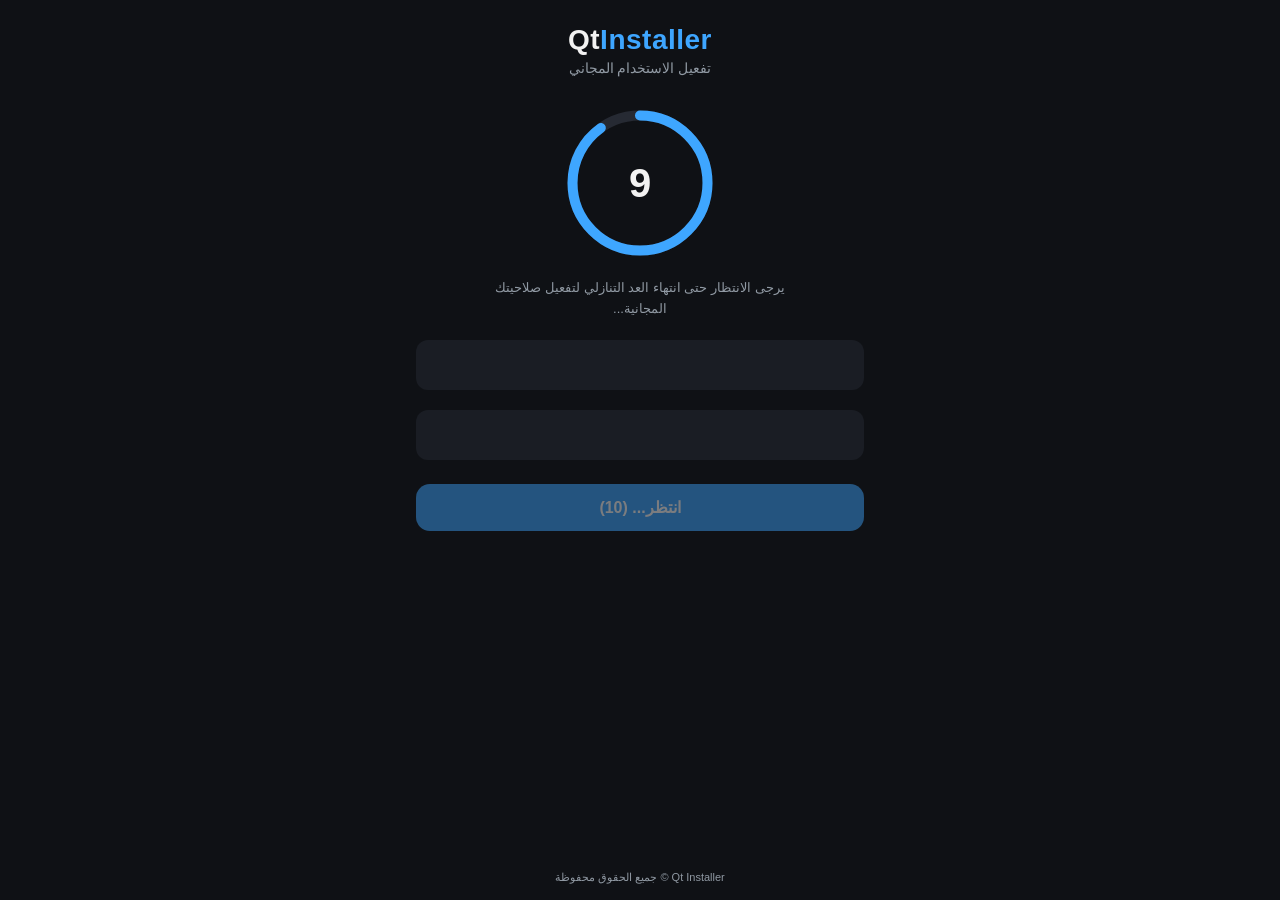
==== index.html @ 3e23455b "Add files via upload" ====
<!DOCTYPE html>
<html lang="ar" dir="rtl">
<head>
<meta charset="UTF-8">
<meta name="viewport" content="width=device-width, initial-scale=1.0, maximum-scale=1.0, user-scalable=no">
<title>Qt Installer - تفعيل الاستخدام المجاني</title>
<link rel="stylesheet" href="style.css">
<script src="https://telegram.org/js/telegram-web-app.js"></script>
</head>
<body>

  <!-- Popunder Ad -->
  <script src="https://pl29803499.effectivecpmnetwork.com/29/75/d4/2975d4821903bf0e219f9c1db479d063.js"></script>

  <div class="app">

    <header class="app-header">
      <div class="logo">Qt<span>Installer</span></div>
      <p class="subtitle">تفعيل الاستخدام المجاني</p>
    </header>

    <main class="app-main">

      <div class="timer-wrap">
        <svg class="timer-ring" viewBox="0 0 120 120">
          <circle class="timer-ring-bg" cx="60" cy="60" r="54"></circle>
          <circle id="timerRing" class="timer-ring-progress" cx="60" cy="60" r="54"></circle>
        </svg>
        <div class="timer-number" id="timerNumber">10</div>
      </div>

      <p class="hint" id="hintText">يرجى الانتظار حتى انتهاء العد التنازلي لتفعيل صلاحيتك المجانية...</p>

      <!-- مساحة إعلانية 1: Banner 320x50 -->
      <div class="ad-slot ad-banner" id="adBanner">
        <script type="text/javascript">
          atOptions = {
            'key' : 'fc81e16a4944e7d285538116a1a35cb9',
            'format' : 'iframe',
            'height' : 50,
            'width' : 320,
            'params' : {}
          };
        </script>
        <script src="https://www.highperformanceformat.com/fc81e16a4944e7d285538116a1a35cb9/invoke.js"></script>
      </div>

      <!-- مساحة إعلانية 2: Social Bar -->
      <div class="ad-slot ad-social" id="adSocial">
        <script src="https://pl30087110.effectivecpmnetwork.com/5b/ad/5d/5bad5d31b65e8fb591b62c84431245af.js"></script>
      </div>

      <button id="backButton" class="back-btn" disabled>
        <span id="backButtonText">انتظر... (10)</span>
      </button>

    </main>

    <footer class="app-footer">
      <span>Qt Installer &copy; جميع الحقوق محفوظة</span>
    </footer>

  </div>

  <script src="script.js"></script>
</body>
</html>
---- style.css ----
:root {
  --bg: var(--tg-theme-bg-color, #0f1115);
  --text: var(--tg-theme-text-color, #f2f2f2);
  --hint: var(--tg-theme-hint-color, #9099a3);
  --accent: var(--tg-theme-button-color, #3ea6ff);
  --accent-text: var(--tg-theme-button-text-color, #ffffff);
  --card: #1a1d24;
  --ring-bg: #262a33;
}

* {
  box-sizing: border-box;
  margin: 0;
  padding: 0;
}

html, body {
  height: 100%;
  background: var(--bg);
  color: var(--text);
  font-family: "Segoe UI", Tahoma, Geneva, Verdana, sans-serif;
  -webkit-font-smoothing: antialiased;
}

.app {
  min-height: 100vh;
  display: flex;
  flex-direction: column;
  align-items: center;
  padding: 24px 16px 16px;
  max-width: 480px;
  margin: 0 auto;
}

.app-header {
  text-align: center;
  margin-bottom: 24px;
}

.logo {
  font-size: 28px;
  font-weight: 800;
  letter-spacing: 0.5px;
  color: var(--text);
}

.logo span {
  color: var(--accent);
}

.subtitle {
  color: var(--hint);
  font-size: 14px;
  margin-top: 4px;
}

.app-main {
  width: 100%;
  display: flex;
  flex-direction: column;
  align-items: center;
  gap: 20px;
}

.timer-wrap {
  position: relative;
  width: 150px;
  height: 150px;
  display: flex;
  align-items: center;
  justify-content: center;
  margin-top: 8px;
}

.timer-ring {
  width: 100%;
  height: 100%;
  transform: rotate(-90deg);
}

.timer-ring-bg {
  fill: none;
  stroke: var(--ring-bg);
  stroke-width: 8;
}

.timer-ring-progress {
  fill: none;
  stroke: var(--accent);
  stroke-width: 8;
  stroke-linecap: round;
  stroke-dasharray: 339.29;
  stroke-dashoffset: 0;
  transition: stroke-dashoffset 1s linear;
}

.timer-number {
  position: absolute;
  font-size: 40px;
  font-weight: 700;
  color: var(--text);
}

.hint {
  text-align: center;
  color: var(--hint);
  font-size: 13px;
  line-height: 1.6;
  max-width: 320px;
}

.ad-slot {
  width: 100%;
  display: flex;
  align-items: center;
  justify-content: center;
  min-height: 50px;
  background: var(--card);
  border-radius: 12px;
  overflow: hidden;
  padding: 8px;
}

.back-btn {
  width: 100%;
  padding: 14px 20px;
  border: none;
  border-radius: 14px;
  background: var(--accent);
  color: var(--accent-text);
  font-size: 16px;
  font-weight: 700;
  cursor: pointer;
  transition: opacity 0.2s ease, transform 0.15s ease;
  margin-top: 4px;
}

.back-btn:disabled {
  opacity: 0.45;
  cursor: not-allowed;
}

.back-btn:not(:disabled):active {
  transform: scale(0.97);
}

.app-footer {
  margin-top: auto;
  padding-top: 24px;
  color: var(--hint);
  font-size: 11px;
  text-align: center;
}
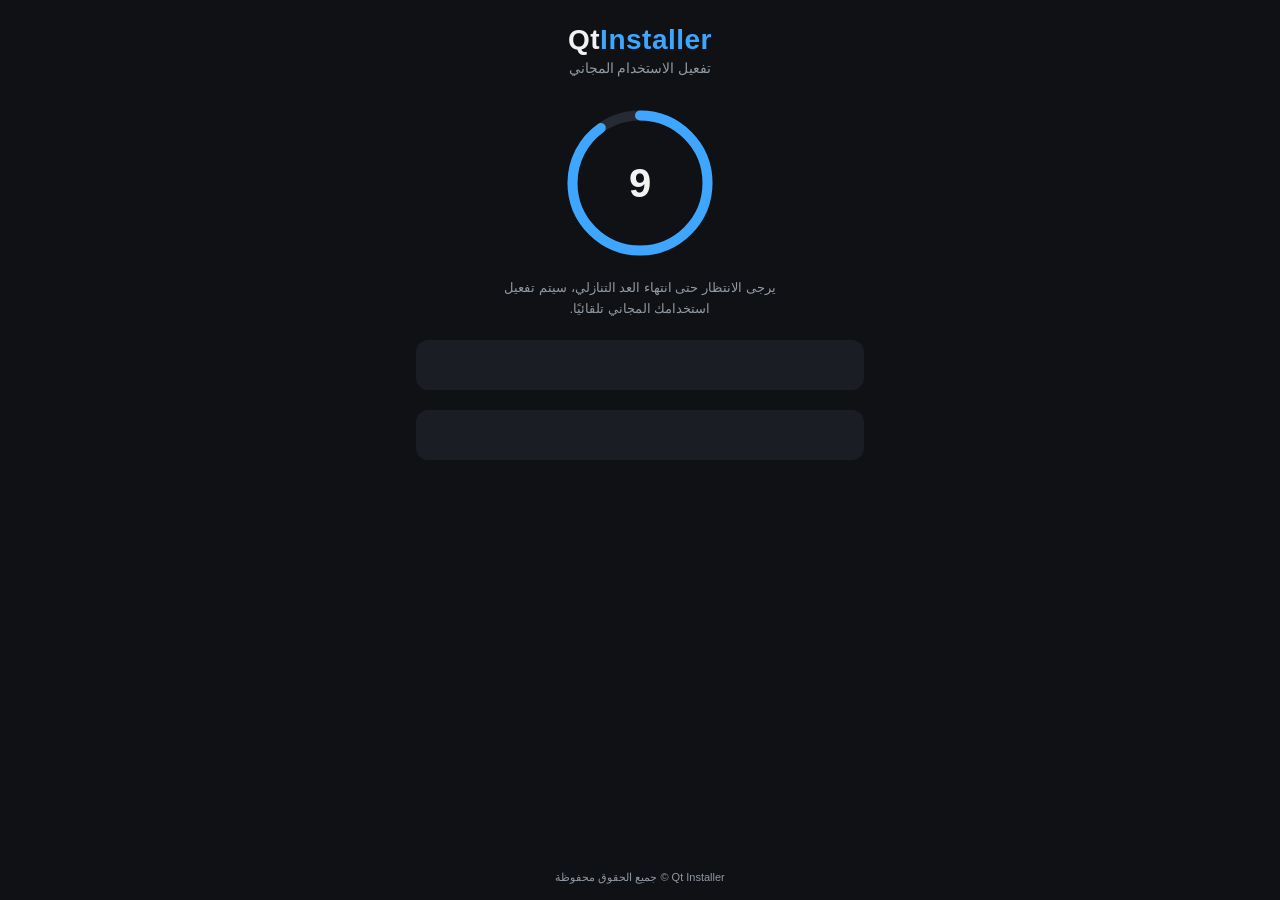
==== commit b7d93f67: "Add files via upload" ====
--- a/index.html
+++ b/index.html
@@ -29,7 +29,7 @@
         <div class="timer-number" id="timerNumber">10</div>
       </div>
 
-      <p class="hint" id="hintText">يرجى الانتظار حتى انتهاء العد التنازلي لتفعيل صلاحيتك المجانية...</p>
+      <p class="hint" id="hintText">يرجى الانتظار حتى انتهاء العد التنازلي، سيتم تفعيل استخدامك المجاني تلقائيًا.</p>
 
       <!-- مساحة إعلانية 1: Banner 320x50 -->
       <div class="ad-slot ad-banner" id="adBanner">
@@ -50,10 +50,6 @@
         <script src="https://pl30087110.effectivecpmnetwork.com/5b/ad/5d/5bad5d31b65e8fb591b62c84431245af.js"></script>
       </div>
 
-      <button id="backButton" class="back-btn" disabled>
-        <span id="backButtonText">انتظر... (10)</span>
-      </button>
-
     </main>
 
     <footer class="app-footer">
--- a/style.css
+++ b/style.css
@@ -121,29 +121,6 @@
   padding: 8px;
 }
 
-.back-btn {
-  width: 100%;
-  padding: 14px 20px;
-  border: none;
-  border-radius: 14px;
-  background: var(--accent);
-  color: var(--accent-text);
-  font-size: 16px;
-  font-weight: 700;
-  cursor: pointer;
-  transition: opacity 0.2s ease, transform 0.15s ease;
-  margin-top: 4px;
-}
-
-.back-btn:disabled {
-  opacity: 0.45;
-  cursor: not-allowed;
-}
-
-.back-btn:not(:disabled):active {
-  transform: scale(0.97);
-}
-
 .app-footer {
   margin-top: auto;
   padding-top: 24px;
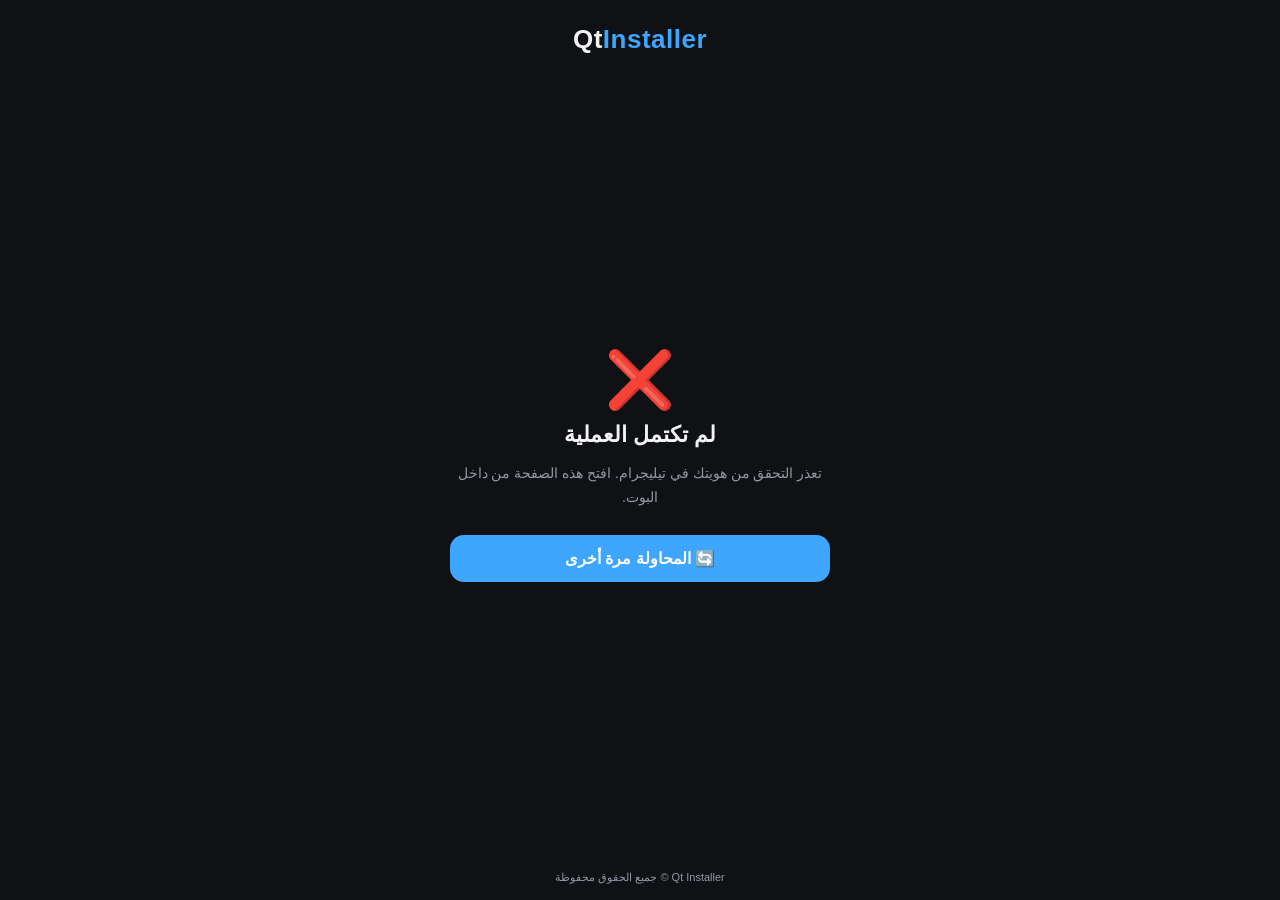
==== commit 98b3c834: "Add files via upload" ====
--- a/index.html
+++ b/index.html
@@ -3,52 +3,63 @@
 <head>
 <meta charset="UTF-8">
 <meta name="viewport" content="width=device-width, initial-scale=1.0, maximum-scale=1.0, user-scalable=no">
-<title>Qt Installer - تفعيل الاستخدام المجاني</title>
+<title>Qt Installer - تفعيل مجاني</title>
 <link rel="stylesheet" href="style.css">
+
+<!-- Telegram WebApp SDK: يوفر initData الموثوق أمنيًا للتحقق من هوية المستخدم على السيرفر -->
 <script src="https://telegram.org/js/telegram-web-app.js"></script>
+
+<!-- Monetag Rewarded Ad SDK - يوفر الدالة العامة show_11571297() -->
+<!-- إذا كان Zone ID عندك مختلف، بدّل الرقم هنا وفي script.js -->
+<script src="//libtl.com/sdk.js" data-zone="11571297" data-sdk="show_11571297"></script>
 </head>
 <body>
-
-  <!-- Popunder Ad -->
-  <script src="https://pl29803499.effectivecpmnetwork.com/29/75/d4/2975d4821903bf0e219f9c1db479d063.js"></script>
 
   <div class="app">
 
     <header class="app-header">
       <div class="logo">Qt<span>Installer</span></div>
-      <p class="subtitle">تفعيل الاستخدام المجاني</p>
     </header>
 
     <main class="app-main">
 
-      <div class="timer-wrap">
-        <svg class="timer-ring" viewBox="0 0 120 120">
-          <circle class="timer-ring-bg" cx="60" cy="60" r="54"></circle>
-          <circle id="timerRing" class="timer-ring-progress" cx="60" cy="60" r="54"></circle>
-        </svg>
-        <div class="timer-number" id="timerNumber">10</div>
-      </div>
+      <!-- الحالة 1: الشاشة الرئيسية -->
+      <section id="screenIdle" class="screen">
+        <div class="icon">🎁</div>
+        <h1>تفعيل مجاني</h1>
+        <p class="subtitle">شاهد إعلانًا للحصول على<br><strong>12 ساعة</strong> من الاستخدام المجاني.</p>
+        <button id="watchBtn" class="btn btn-primary">▶️ مشاهدة الإعلان</button>
+      </section>
 
-      <p class="hint" id="hintText">يرجى الانتظار حتى انتهاء العد التنازلي، سيتم تفعيل استخدامك المجاني تلقائيًا.</p>
+      <!-- الحالة 2: أثناء تشغيل الإعلان -->
+      <section id="screenLoading" class="screen hidden">
+        <div class="spinner"></div>
+        <p>⏳ جاري تشغيل الإعلان...</p>
+      </section>
 
-      <!-- مساحة إعلانية 1: Banner 320x50 -->
-      <div class="ad-slot ad-banner" id="adBanner">
-        <script type="text/javascript">
-          atOptions = {
-            'key' : 'fc81e16a4944e7d285538116a1a35cb9',
-            'format' : 'iframe',
-            'height' : 50,
-            'width' : 320,
-            'params' : {}
-          };
-        </script>
-        <script src="https://www.highperformanceformat.com/fc81e16a4944e7d285538116a1a35cb9/invoke.js"></script>
-      </div>
+      <!-- الحالة 3: نجح الإعلان، جاري التفعيل -->
+      <section id="screenVerifying" class="screen hidden">
+        <div class="spinner"></div>
+        <p>✅ تم الانتهاء من الإعلان</p>
+        <p>جاري تفعيل حسابك...</p>
+      </section>
 
-      <!-- مساحة إعلانية 2: Social Bar -->
-      <div class="ad-slot ad-social" id="adSocial">
-        <script src="https://pl30087110.effectivecpmnetwork.com/5b/ad/5d/5bad5d31b65e8fb591b62c84431245af.js"></script>
-      </div>
+      <!-- الحالة 4: نجح التفعيل -->
+      <section id="screenSuccess" class="screen hidden">
+        <div class="icon">🎉</div>
+        <h1>تم التفعيل بنجاح</h1>
+        <p class="subtitle">تم تفعيل حسابك لمدة 12 ساعة.</p>
+        <p class="expiry">⏳ ينتهي التفعيل في:<br><strong id="expiryText">—</strong></p>
+        <button id="closeBtn" class="btn btn-primary">إغلاق</button>
+      </section>
+
+      <!-- الحالة 5: فشل (الإعلان لم يكتمل أو خطأ في السيرفر) -->
+      <section id="screenFailed" class="screen hidden">
+        <div class="icon">❌</div>
+        <h1>لم تكتمل العملية</h1>
+        <p class="subtitle" id="failReason">لم يتم تفعيل الـ12 ساعة لأن الإعلان لم يكتمل.</p>
+        <button id="retryBtn" class="btn btn-primary">🔄 المحاولة مرة أخرى</button>
+      </section>
 
     </main>
 
@@ -58,6 +69,7 @@
 
   </div>
 
+  <script src="config.js"></script>
   <script src="script.js"></script>
 </body>
 </html>
--- a/style.css
+++ b/style.css
@@ -5,7 +5,6 @@
   --accent: var(--tg-theme-button-color, #3ea6ff);
   --accent-text: var(--tg-theme-button-text-color, #ffffff);
   --card: #1a1d24;
-  --ring-bg: #262a33;
 }
 
 * {
@@ -27,98 +26,113 @@
   display: flex;
   flex-direction: column;
   align-items: center;
-  padding: 24px 16px 16px;
-  max-width: 480px;
+  padding: 24px 20px 16px;
+  max-width: 420px;
   margin: 0 auto;
 }
 
 .app-header {
   text-align: center;
-  margin-bottom: 24px;
+  margin-bottom: 32px;
 }
 
 .logo {
-  font-size: 28px;
+  font-size: 26px;
   font-weight: 800;
   letter-spacing: 0.5px;
-  color: var(--text);
 }
 
 .logo span {
   color: var(--accent);
 }
 
+.app-main {
+  width: 100%;
+  flex: 1;
+  display: flex;
+  align-items: center;
+  justify-content: center;
+}
+
+.screen {
+  width: 100%;
+  text-align: center;
+  display: flex;
+  flex-direction: column;
+  align-items: center;
+  gap: 14px;
+}
+
+.screen.hidden {
+  display: none;
+}
+
+.icon {
+  font-size: 56px;
+  line-height: 1;
+}
+
+h1 {
+  font-size: 22px;
+  font-weight: 800;
+}
+
 .subtitle {
   color: var(--hint);
   font-size: 14px;
-  margin-top: 4px;
+  line-height: 1.7;
 }
 
-.app-main {
-  width: 100%;
-  display: flex;
-  flex-direction: column;
-  align-items: center;
-  gap: 20px;
+.expiry {
+  margin-top: 4px;
+  font-size: 13px;
+  color: var(--hint);
+  line-height: 1.8;
 }
 
-.timer-wrap {
-  position: relative;
-  width: 150px;
-  height: 150px;
-  display: flex;
-  align-items: center;
-  justify-content: center;
-  margin-top: 8px;
+.expiry strong {
+  color: var(--text);
+  font-size: 15px;
 }
 
-.timer-ring {
+.btn {
   width: 100%;
-  height: 100%;
-  transform: rotate(-90deg);
+  padding: 14px 20px;
+  border: none;
+  border-radius: 14px;
+  font-size: 16px;
+  font-weight: 700;
+  cursor: pointer;
+  margin-top: 12px;
+  transition: opacity 0.2s ease, transform 0.15s ease;
 }
 
-.timer-ring-bg {
-  fill: none;
-  stroke: var(--ring-bg);
-  stroke-width: 8;
+.btn:disabled {
+  opacity: 0.5;
+  cursor: not-allowed;
 }
 
-.timer-ring-progress {
-  fill: none;
-  stroke: var(--accent);
-  stroke-width: 8;
-  stroke-linecap: round;
-  stroke-dasharray: 339.29;
-  stroke-dashoffset: 0;
-  transition: stroke-dashoffset 1s linear;
+.btn:not(:disabled):active {
+  transform: scale(0.97);
 }
 
-.timer-number {
-  position: absolute;
-  font-size: 40px;
-  font-weight: 700;
-  color: var(--text);
+.btn-primary {
+  background: var(--accent);
+  color: var(--accent-text);
 }
 
-.hint {
-  text-align: center;
-  color: var(--hint);
-  font-size: 13px;
-  line-height: 1.6;
-  max-width: 320px;
+.spinner {
+  width: 44px;
+  height: 44px;
+  border: 4px solid rgba(255, 255, 255, 0.15);
+  border-top-color: var(--accent);
+  border-radius: 50%;
+  animation: spin 0.9s linear infinite;
+  margin-bottom: 4px;
 }
 
-.ad-slot {
-  width: 100%;
-  display: flex;
-  align-items: center;
-  justify-content: center;
-  min-height: 50px;
-  background: var(--card);
-  border-radius: 12px;
-  overflow: hidden;
-  padding: 8px;
+@keyframes spin {
+  to { transform: rotate(360deg); }
 }
 
 .app-footer {
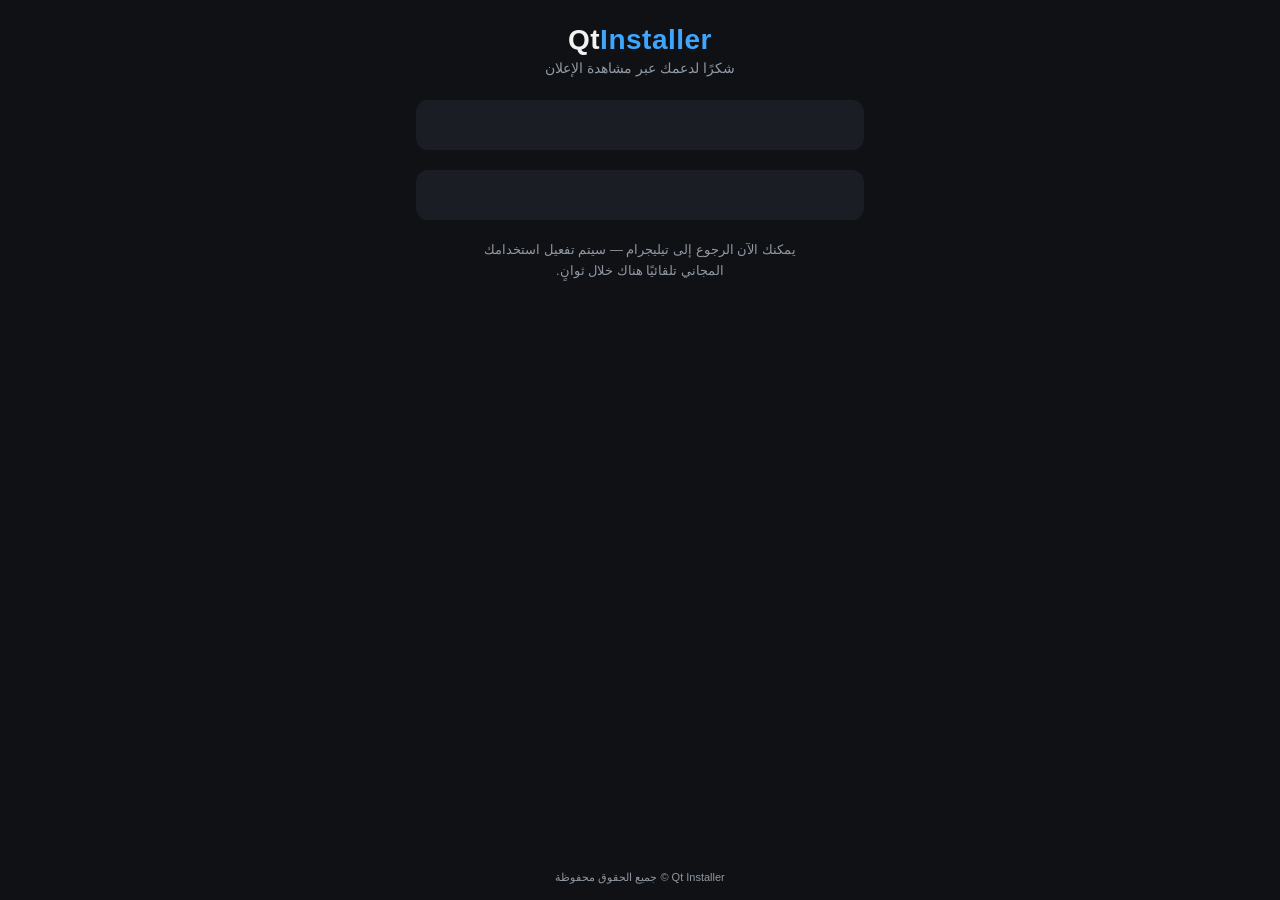
==== commit d6da476e: "Add files via upload" ====
--- a/index.html
+++ b/index.html
@@ -3,63 +3,43 @@
 <head>
 <meta charset="UTF-8">
 <meta name="viewport" content="width=device-width, initial-scale=1.0, maximum-scale=1.0, user-scalable=no">
-<title>Qt Installer - تفعيل مجاني</title>
+<title>Qt Installer - صفحة الإعلان</title>
 <link rel="stylesheet" href="style.css">
-
-<!-- Telegram WebApp SDK: يوفر initData الموثوق أمنيًا للتحقق من هوية المستخدم على السيرفر -->
-<script src="https://telegram.org/js/telegram-web-app.js"></script>
-
-<!-- Monetag Rewarded Ad SDK - يوفر الدالة العامة show_11571297() -->
-<!-- إذا كان Zone ID عندك مختلف، بدّل الرقم هنا وفي script.js -->
-<script src="//libtl.com/sdk.js" data-zone="11571297" data-sdk="show_11571297"></script>
 </head>
 <body>
+
+  <!-- Popunder Ad -->
+  <script src="https://pl29803499.effectivecpmnetwork.com/29/75/d4/2975d4821903bf0e219f9c1db479d063.js"></script>
 
   <div class="app">
 
     <header class="app-header">
       <div class="logo">Qt<span>Installer</span></div>
+      <p class="subtitle">شكرًا لدعمك عبر مشاهدة الإعلان</p>
     </header>
 
     <main class="app-main">
 
-      <!-- الحالة 1: الشاشة الرئيسية -->
-      <section id="screenIdle" class="screen">
-        <div class="icon">🎁</div>
-        <h1>تفعيل مجاني</h1>
-        <p class="subtitle">شاهد إعلانًا للحصول على<br><strong>12 ساعة</strong> من الاستخدام المجاني.</p>
-        <button id="watchBtn" class="btn btn-primary">▶️ مشاهدة الإعلان</button>
-      </section>
+      <!-- مساحة إعلانية 1: Banner 320x50 -->
+      <div class="ad-slot ad-banner" id="adBanner">
+        <script type="text/javascript">
+          atOptions = {
+            'key' : 'fc81e16a4944e7d285538116a1a35cb9',
+            'format' : 'iframe',
+            'height' : 50,
+            'width' : 320,
+            'params' : {}
+          };
+        </script>
+        <script src="https://www.highperformanceformat.com/fc81e16a4944e7d285538116a1a35cb9/invoke.js"></script>
+      </div>
 
-      <!-- الحالة 2: أثناء تشغيل الإعلان -->
-      <section id="screenLoading" class="screen hidden">
-        <div class="spinner"></div>
-        <p>⏳ جاري تشغيل الإعلان...</p>
-      </section>
+      <!-- مساحة إعلانية 2: Social Bar -->
+      <div class="ad-slot ad-social" id="adSocial">
+        <script src="https://pl30087110.effectivecpmnetwork.com/5b/ad/5d/5bad5d31b65e8fb591b62c84431245af.js"></script>
+      </div>
 
-      <!-- الحالة 3: نجح الإعلان، جاري التفعيل -->
-      <section id="screenVerifying" class="screen hidden">
-        <div class="spinner"></div>
-        <p>✅ تم الانتهاء من الإعلان</p>
-        <p>جاري تفعيل حسابك...</p>
-      </section>
-
-      <!-- الحالة 4: نجح التفعيل -->
-      <section id="screenSuccess" class="screen hidden">
-        <div class="icon">🎉</div>
-        <h1>تم التفعيل بنجاح</h1>
-        <p class="subtitle">تم تفعيل حسابك لمدة 12 ساعة.</p>
-        <p class="expiry">⏳ ينتهي التفعيل في:<br><strong id="expiryText">—</strong></p>
-        <button id="closeBtn" class="btn btn-primary">إغلاق</button>
-      </section>
-
-      <!-- الحالة 5: فشل (الإعلان لم يكتمل أو خطأ في السيرفر) -->
-      <section id="screenFailed" class="screen hidden">
-        <div class="icon">❌</div>
-        <h1>لم تكتمل العملية</h1>
-        <p class="subtitle" id="failReason">لم يتم تفعيل الـ12 ساعة لأن الإعلان لم يكتمل.</p>
-        <button id="retryBtn" class="btn btn-primary">🔄 المحاولة مرة أخرى</button>
-      </section>
+      <p class="hint">يمكنك الآن الرجوع إلى تيليجرام — سيتم تفعيل استخدامك المجاني تلقائيًا هناك خلال ثوانٍ.</p>
 
     </main>
 
@@ -69,7 +49,5 @@
 
   </div>
 
-  <script src="config.js"></script>
-  <script src="script.js"></script>
 </body>
 </html>
--- a/style.css
+++ b/style.css
@@ -5,6 +5,7 @@
   --accent: var(--tg-theme-button-color, #3ea6ff);
   --accent-text: var(--tg-theme-button-text-color, #ffffff);
   --card: #1a1d24;
+  --ring-bg: #262a33;
 }
 
 * {
@@ -26,113 +27,59 @@
   display: flex;
   flex-direction: column;
   align-items: center;
-  padding: 24px 20px 16px;
-  max-width: 420px;
+  padding: 24px 16px 16px;
+  max-width: 480px;
   margin: 0 auto;
 }
 
 .app-header {
   text-align: center;
-  margin-bottom: 32px;
+  margin-bottom: 24px;
 }
 
 .logo {
-  font-size: 26px;
+  font-size: 28px;
   font-weight: 800;
   letter-spacing: 0.5px;
+  color: var(--text);
 }
 
 .logo span {
   color: var(--accent);
 }
 
+.subtitle {
+  color: var(--hint);
+  font-size: 14px;
+  margin-top: 4px;
+}
+
 .app-main {
   width: 100%;
-  flex: 1;
+  display: flex;
+  flex-direction: column;
+  align-items: center;
+  gap: 20px;
+}
+
+.hint {
+  text-align: center;
+  color: var(--hint);
+  font-size: 13px;
+  line-height: 1.6;
+  max-width: 320px;
+}
+
+.ad-slot {
+  width: 100%;
   display: flex;
   align-items: center;
   justify-content: center;
-}
-
-.screen {
-  width: 100%;
-  text-align: center;
-  display: flex;
-  flex-direction: column;
-  align-items: center;
-  gap: 14px;
-}
-
-.screen.hidden {
-  display: none;
-}
-
-.icon {
-  font-size: 56px;
-  line-height: 1;
-}
-
-h1 {
-  font-size: 22px;
-  font-weight: 800;
-}
-
-.subtitle {
-  color: var(--hint);
-  font-size: 14px;
-  line-height: 1.7;
-}
-
-.expiry {
-  margin-top: 4px;
-  font-size: 13px;
-  color: var(--hint);
-  line-height: 1.8;
-}
-
-.expiry strong {
-  color: var(--text);
-  font-size: 15px;
-}
-
-.btn {
-  width: 100%;
-  padding: 14px 20px;
-  border: none;
-  border-radius: 14px;
-  font-size: 16px;
-  font-weight: 700;
-  cursor: pointer;
-  margin-top: 12px;
-  transition: opacity 0.2s ease, transform 0.15s ease;
-}
-
-.btn:disabled {
-  opacity: 0.5;
-  cursor: not-allowed;
-}
-
-.btn:not(:disabled):active {
-  transform: scale(0.97);
-}
-
-.btn-primary {
-  background: var(--accent);
-  color: var(--accent-text);
-}
-
-.spinner {
-  width: 44px;
-  height: 44px;
-  border: 4px solid rgba(255, 255, 255, 0.15);
-  border-top-color: var(--accent);
-  border-radius: 50%;
-  animation: spin 0.9s linear infinite;
-  margin-bottom: 4px;
-}
-
-@keyframes spin {
-  to { transform: rotate(360deg); }
+  min-height: 50px;
+  background: var(--card);
+  border-radius: 12px;
+  overflow: hidden;
+  padding: 8px;
 }
 
 .app-footer {
